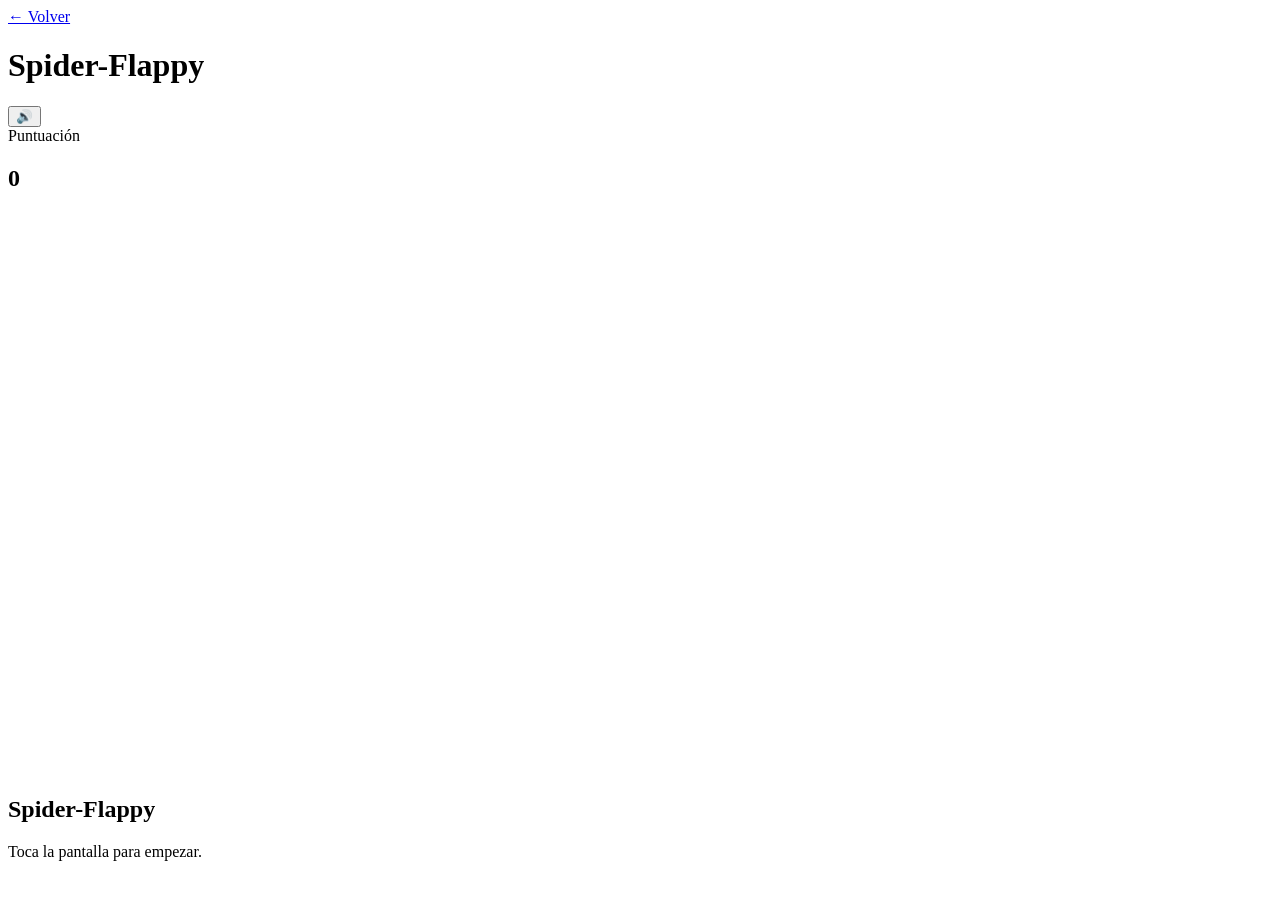
==== spiderflappy.html @ c4c77b47 "Update spiderflappy.html" ====
<!DOCTYPE html>
<html lang="es">

<head>

    <meta charset="UTF-8">

    <meta name="viewport" content="width=device-width, initial-scale=1.0">

    <title>Spider-Flappy</title>

    <link rel="icon" type="image/png" href="spider-art.png">

    <link rel="stylesheet" href="spiderflappy.css">

    <link rel="manifest" href="spiderflappy-manifest.json">

    <meta name="theme-color" content="#C1121F">

</head>

<body>

    <div id="game-container">


        <header id="game-header">


            <a id="back-button" href="juegos.html">

                ← Volver

            </a>


            <h1>

                Spider-Flappy

            </h1>


            <button id="music-button" class="game-icon-button">

                🔊

            </button>


        </header>



        <div id="score-container">

            <span>

                Puntuación

            </span>

            <h2 id="score">

                0

            </h2>

        </div>



        <canvas id="game-canvas" width="400" height="560"></canvas>



        <div id="start-screen">

            <h2>

                Spider-Flappy

            </h2>


            <p>

                Toca la pantalla para empezar.

            </p>

        </div>



        <div id="game-over" style="display:none;">


            <h2>

                GAME OVER

            </h2>



            <p>

                Puntuación:

                <span id="final-score">

                    0

                </span>

            </p>



            <p>

                Récord:

                <span id="best-score">

                    0

                </span>


                <span id="new-record" style="display:none;">

                    ¡NUEVO!

                </span>

            </p>



            <p>

                Puntos acumulados:

                <span id="total-points">

                    0

                </span>

            </p>



            <button id="restart-button">

                Jugar otra vez

            </button>



            <a id="exit-button" href="juegos.html">

                Volver a Juegos

            </a>


        </div>


    </div>



    <script src="spiderflappy.js"></script>



    <script>

    if("serviceWorker" in navigator){

        navigator.serviceWorker.register(

            "spiderflappy-sw.js"

        );

    }

    </script>


</body>

</html>
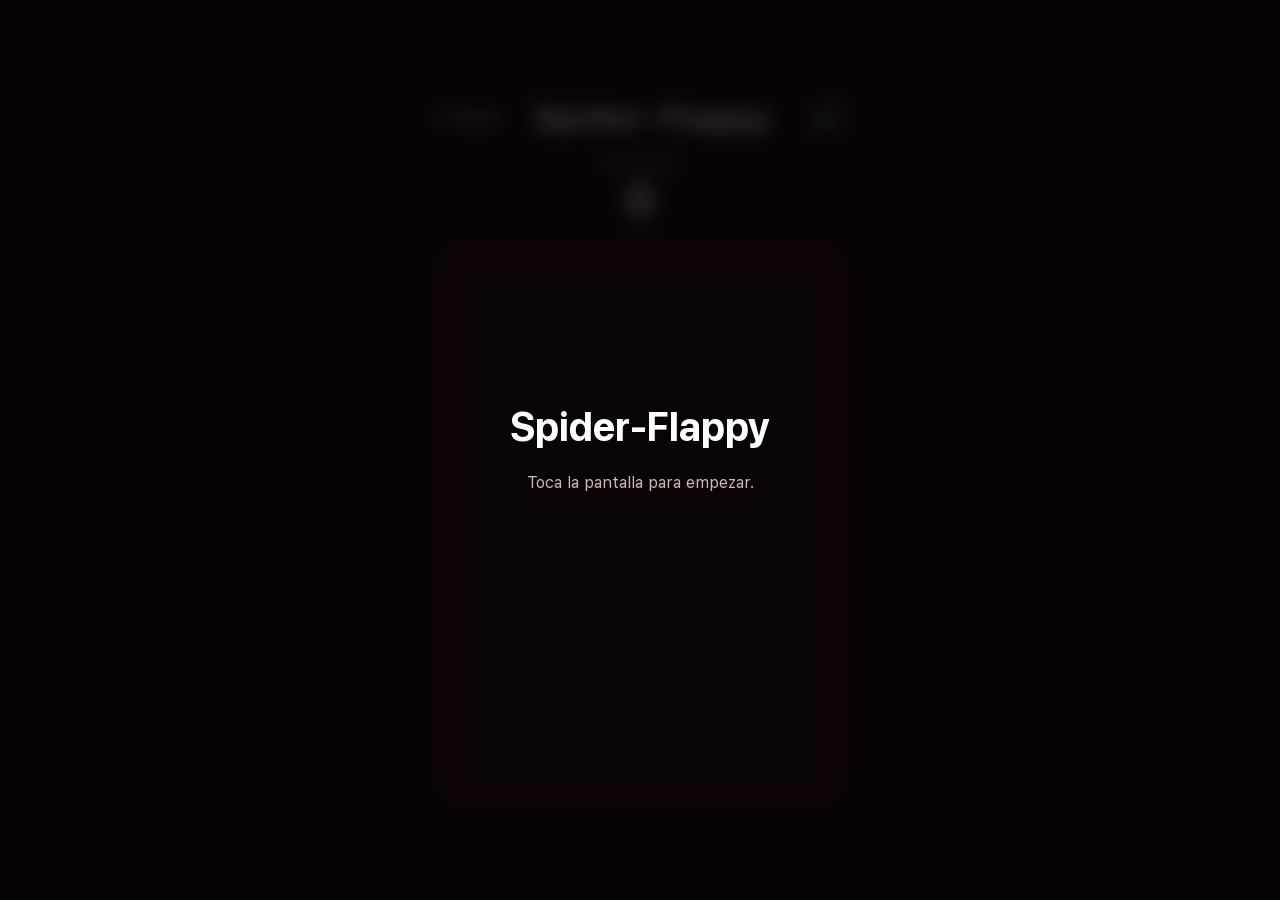
==== commit e66cce9a: "Use the shared root service worker for Spider-Flappy" ====
--- a/spiderflappy.html
+++ b/spiderflappy.html
@@ -23,176 +23,37 @@
 
     <div id="game-container">
 
-
         <header id="game-header">
-
-
-            <a id="back-button" href="juegos.html">
-
-                ← Volver
-
-            </a>
-
-
-            <h1>
-
-                Spider-Flappy
-
-            </h1>
-
-
-            <button id="music-button" class="game-icon-button">
-
-                🔊
-
-            </button>
-
-
+            <a id="back-button" href="juegos.html">← Volver</a>
+            <h1>Spider-Flappy</h1>
+            <button id="music-button" class="game-icon-button" aria-label="Activar o desactivar música">🔊</button>
         </header>
 
-
-
         <div id="score-container">
-
-            <span>
-
-                Puntuación
-
-            </span>
-
-            <h2 id="score">
-
-                0
-
-            </h2>
-
+            <span>Puntuación</span>
+            <h2 id="score">0</h2>
         </div>
-
-
 
         <canvas id="game-canvas" width="400" height="560"></canvas>
 
-
-
         <div id="start-screen">
-
-            <h2>
-
-                Spider-Flappy
-
-            </h2>
-
-
-            <p>
-
-                Toca la pantalla para empezar.
-
-            </p>
-
+            <h2>Spider-Flappy</h2>
+            <p>Toca la pantalla para empezar.</p>
         </div>
 
-
-
         <div id="game-over" style="display:none;">
-
-
-            <h2>
-
-                GAME OVER
-
-            </h2>
-
-
-
-            <p>
-
-                Puntuación:
-
-                <span id="final-score">
-
-                    0
-
-                </span>
-
-            </p>
-
-
-
-            <p>
-
-                Récord:
-
-                <span id="best-score">
-
-                    0
-
-                </span>
-
-
-                <span id="new-record" style="display:none;">
-
-                    ¡NUEVO!
-
-                </span>
-
-            </p>
-
-
-
-            <p>
-
-                Puntos acumulados:
-
-                <span id="total-points">
-
-                    0
-
-                </span>
-
-            </p>
-
-
-
-            <button id="restart-button">
-
-                Jugar otra vez
-
-            </button>
-
-
-
-            <a id="exit-button" href="juegos.html">
-
-                Volver a Juegos
-
-            </a>
-
-
+            <h2>GAME OVER</h2>
+            <p>Puntuación: <span id="final-score">0</span></p>
+            <p>Récord: <span id="best-score">0</span> <span id="new-record" style="display:none;">¡NUEVO!</span></p>
+            <p>Puntos acumulados: <span id="total-points">0</span></p>
+            <button id="restart-button">Jugar otra vez</button>
+            <a id="exit-button" href="juegos.html">Volver a Juegos</a>
         </div>
-
 
     </div>
 
-
-
     <script src="spiderflappy.js"></script>
-
-
-
-    <script>
-
-    if("serviceWorker" in navigator){
-
-        navigator.serviceWorker.register(
-
-            "spiderflappy-sw.js"
-
-        );
-
-    }
-
-    </script>
-
+    <script src="script.js"></script>
 
 </body>
 
--- a/spiderflappy.css
+++ b/spiderflappy.css
@@ -0,0 +1,378 @@
+@font-face{
+
+    font-family:"SF Pro";
+
+    src:url("./SF-Pro.ttf") format("truetype");
+
+    font-weight:100 900;
+
+    font-style:normal;
+
+    font-display:swap;
+
+}
+
+*{
+
+    margin:0;
+
+    padding:0;
+
+    box-sizing:border-box;
+
+}
+
+html,
+body{
+
+    width:100%;
+
+    height:100%;
+
+    overflow:hidden;
+
+    font-family:"SF Pro",sans-serif;
+
+    background:#0A0505;
+
+    color:white;
+
+}
+
+body{
+
+    display:flex;
+
+    justify-content:center;
+
+    align-items:center;
+
+}
+
+#game-container{
+
+    position:relative;
+
+    width:100%;
+
+    height:100%;
+
+    display:flex;
+
+    flex-direction:column;
+
+    justify-content:center;
+
+    align-items:center;
+
+    padding:20px;
+
+}
+
+#game-header{
+
+    width:100%;
+
+    max-width:420px;
+
+    display:flex;
+
+    justify-content:space-between;
+
+    align-items:center;
+
+    margin-bottom:15px;
+
+}
+
+#game-header h1{
+
+    font-size:2rem;
+
+    font-weight:800;
+
+    letter-spacing:2px;
+
+}
+
+#back-button{
+
+    color:white;
+
+    text-decoration:none;
+
+    font-weight:600;
+
+    transition:.2s;
+
+}
+
+#back-button:hover{
+
+    opacity:.7;
+
+}
+
+#score-container{
+
+    display:flex;
+
+    flex-direction:column;
+
+    align-items:center;
+
+    margin-bottom:18px;
+
+}
+
+#score-container span{
+
+    color:#C7B5B5;
+
+    font-size:.95rem;
+
+}
+
+#score{
+
+    font-size:2.8rem;
+
+    font-weight:800;
+
+}
+
+#game-canvas{
+
+    width:400px;
+
+    height:560px;
+
+    max-width:100%;
+
+    background:#160808;
+
+    border:2px solid rgba(193,18,31,.35);
+
+    border-radius:22px;
+
+    box-shadow:
+
+    0 20px 60px rgba(0,0,0,.45),
+
+    0 0 25px rgba(193,18,31,.15);
+
+}
+
+#start-screen,
+#game-over{
+
+    position:absolute;
+
+    inset:0;
+
+    display:flex;
+
+    flex-direction:column;
+
+    justify-content:center;
+
+    align-items:center;
+
+    text-align:center;
+
+    gap:18px;
+
+    background:rgba(10,5,5,.78);
+
+    backdrop-filter:blur(10px);
+
+}
+
+#start-screen h2,
+#game-over h2{
+
+    font-size:2.5rem;
+
+}
+
+#start-screen p,
+#game-over p{
+
+    color:#C9BABA;
+
+    line-height:1.7;
+
+    max-width:300px;
+
+}
+
+#restart-button,
+#exit-button{
+
+    width:220px;
+
+    padding:14px;
+
+    border-radius:18px;
+
+    text-decoration:none;
+
+    border:none;
+
+    cursor:pointer;
+
+    color:white;
+
+    background:#C1121F;
+
+    font-family:"SF Pro",sans-serif;
+
+    font-weight:700;
+
+    transition:.25s;
+
+}
+
+#restart-button:hover,
+#exit-button:hover{
+
+    transform:translateY(-3px);
+
+    background:#E63946;
+
+}
+
+#best-score{
+
+    font-weight:700;
+
+    color:white;
+
+}
+
+#new-record{
+
+    margin-left:8px;
+
+    color:#FF304F;
+
+    font-weight:800;
+
+    text-shadow:
+
+    0 0 12px rgba(255,48,79,.9);
+
+    animation:newRecord .8s ease-in-out infinite alternate;
+
+}
+
+@keyframes newRecord{
+
+    from{
+
+        opacity:.65;
+
+        transform:scale(1);
+
+    }
+
+    to{
+
+        opacity:1;
+
+        transform:scale(1.08);
+
+    }
+
+}
+
+#total-points{
+
+    font-weight:700;
+
+    color:#FFD54A;
+
+}
+
+
+@media(max-width:900px){
+
+    #game-header{
+
+        max-width:100%;
+
+    }
+
+    #game-header h1{
+
+        font-size:1.4rem;
+
+    }
+
+    #score{
+
+        font-size:2rem;
+
+    }
+
+    #game-canvas{
+
+        width:100%;
+
+        height:auto;
+
+        aspect-ratio:400/560;
+
+    }
+
+    #start-screen h2,
+    #game-over h2{
+
+        font-size:2rem;
+
+    }
+
+}
+
+.game-icon-button{
+
+    width:45px;
+    height:45px;
+
+    border-radius:12px;
+
+    border:2px solid rgba(255,255,255,0.2);
+
+    background:rgba(0,0,0,0.35);
+
+    color:white;
+
+    font-size:22px;
+
+    display:flex;
+
+    align-items:center;
+
+    justify-content:center;
+
+    cursor:pointer;
+
+    backdrop-filter:blur(8px);
+
+    transition:0.2s;
+
+}
+
+
+.game-icon-button:hover{
+
+    transform:scale(1.05);
+
+}
+
+
+.game-icon-button:active{
+
+    transform:scale(0.9);
+
+}
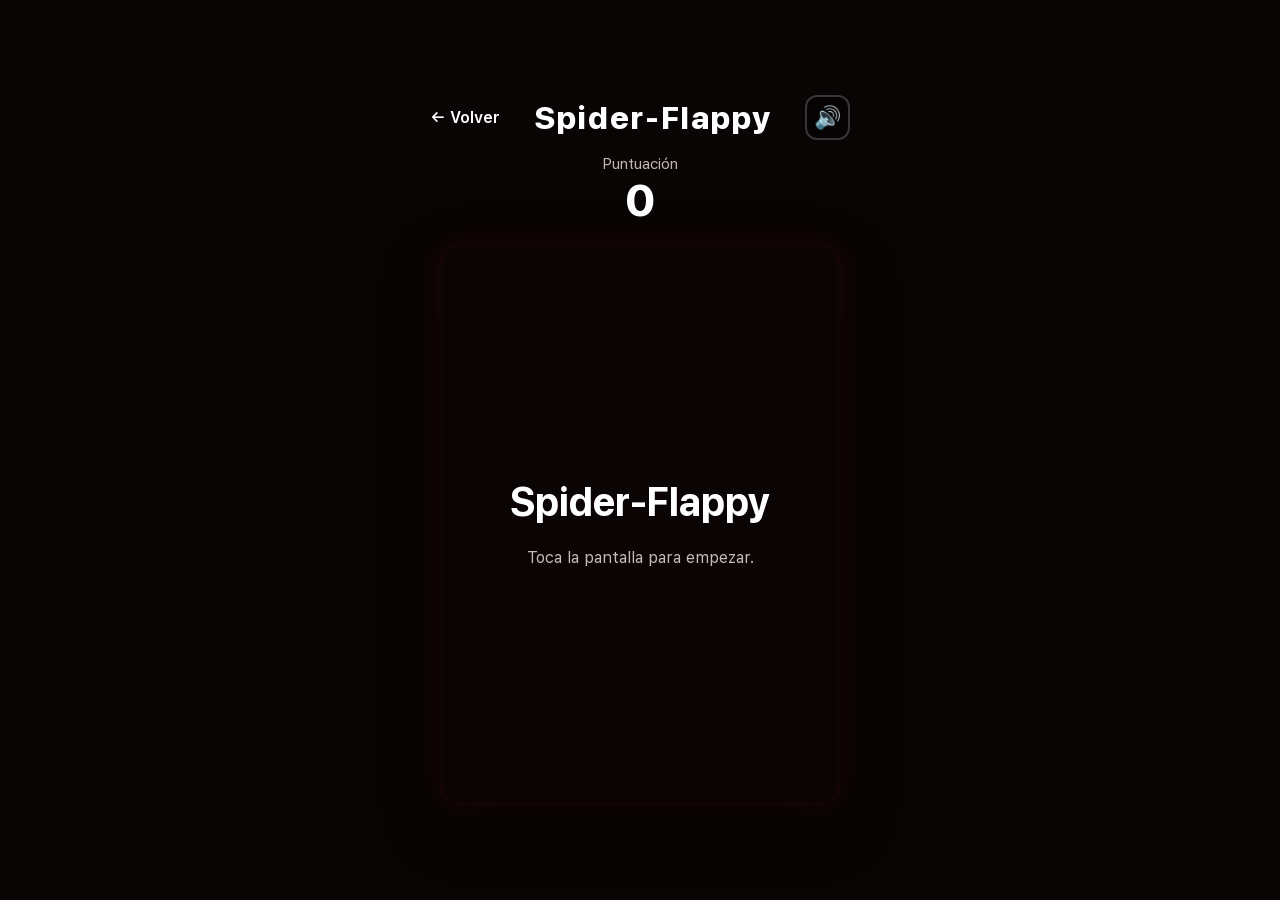
==== commit 5d905fef: "Place Spider-Flappy overlays inside the game board" ====
--- a/spiderflappy.html
+++ b/spiderflappy.html
@@ -34,20 +34,22 @@
             <h2 id="score">0</h2>
         </div>
 
-        <canvas id="game-canvas" width="400" height="560"></canvas>
+        <div id="game-board">
+            <canvas id="game-canvas" width="400" height="560"></canvas>
 
-        <div id="start-screen">
-            <h2>Spider-Flappy</h2>
-            <p>Toca la pantalla para empezar.</p>
-        </div>
+            <div id="start-screen">
+                <h2>Spider-Flappy</h2>
+                <p>Toca la pantalla para empezar.</p>
+            </div>
 
-        <div id="game-over" style="display:none;">
-            <h2>GAME OVER</h2>
-            <p>Puntuación: <span id="final-score">0</span></p>
-            <p>Récord: <span id="best-score">0</span> <span id="new-record" style="display:none;">¡NUEVO!</span></p>
-            <p>Puntos acumulados: <span id="total-points">0</span></p>
-            <button id="restart-button">Jugar otra vez</button>
-            <a id="exit-button" href="juegos.html">Volver a Juegos</a>
+            <div id="game-over" style="display:none;">
+                <h2>GAME OVER</h2>
+                <p>Puntuación: <span id="final-score">0</span></p>
+                <p>Récord: <span id="best-score">0</span> <span id="new-record" style="display:none;">¡NUEVO!</span></p>
+                <p>Puntos acumulados: <span id="total-points">0</span></p>
+                <button id="restart-button">Jugar otra vez</button>
+                <a id="exit-button" href="juegos.html">Volver a Juegos</a>
+            </div>
         </div>
 
     </div>
--- a/spiderflappy.css
+++ b/spiderflappy.css
@@ -141,13 +141,25 @@
 
 }
 
+#game-board{
+
+    position:relative;
+
+    width:400px;
+
+    max-width:100%;
+
+    aspect-ratio:400 / 560;
+
+}
+
 #game-canvas{
 
-    width:400px;
-
-    height:560px;
-
-    max-width:100%;
+    display:block;
+
+    width:100%;
+
+    height:100%;
 
     background:#160808;
 
@@ -170,6 +182,10 @@
 
     inset:0;
 
+    width:100%;
+
+    height:100%;
+
     display:flex;
 
     flex-direction:column;
@@ -185,6 +201,10 @@
     background:rgba(10,5,5,.78);
 
     backdrop-filter:blur(10px);
+
+    border-radius:22px;
+
+    overflow:hidden;
 
 }
 
@@ -294,7 +314,6 @@
 
 }
 
-
 @media(max-width:900px){
 
     #game-header{
@@ -315,13 +334,11 @@
 
     }
 
-    #game-canvas{
+    #game-board{
 
         width:100%;
 
-        height:auto;
-
-        aspect-ratio:400/560;
+        max-width:400px;
 
     }
 
@@ -363,14 +380,12 @@
 
 }
 
-
 .game-icon-button:hover{
 
     transform:scale(1.05);
 
 }
 
-
 .game-icon-button:active{
 
     transform:scale(0.9);
